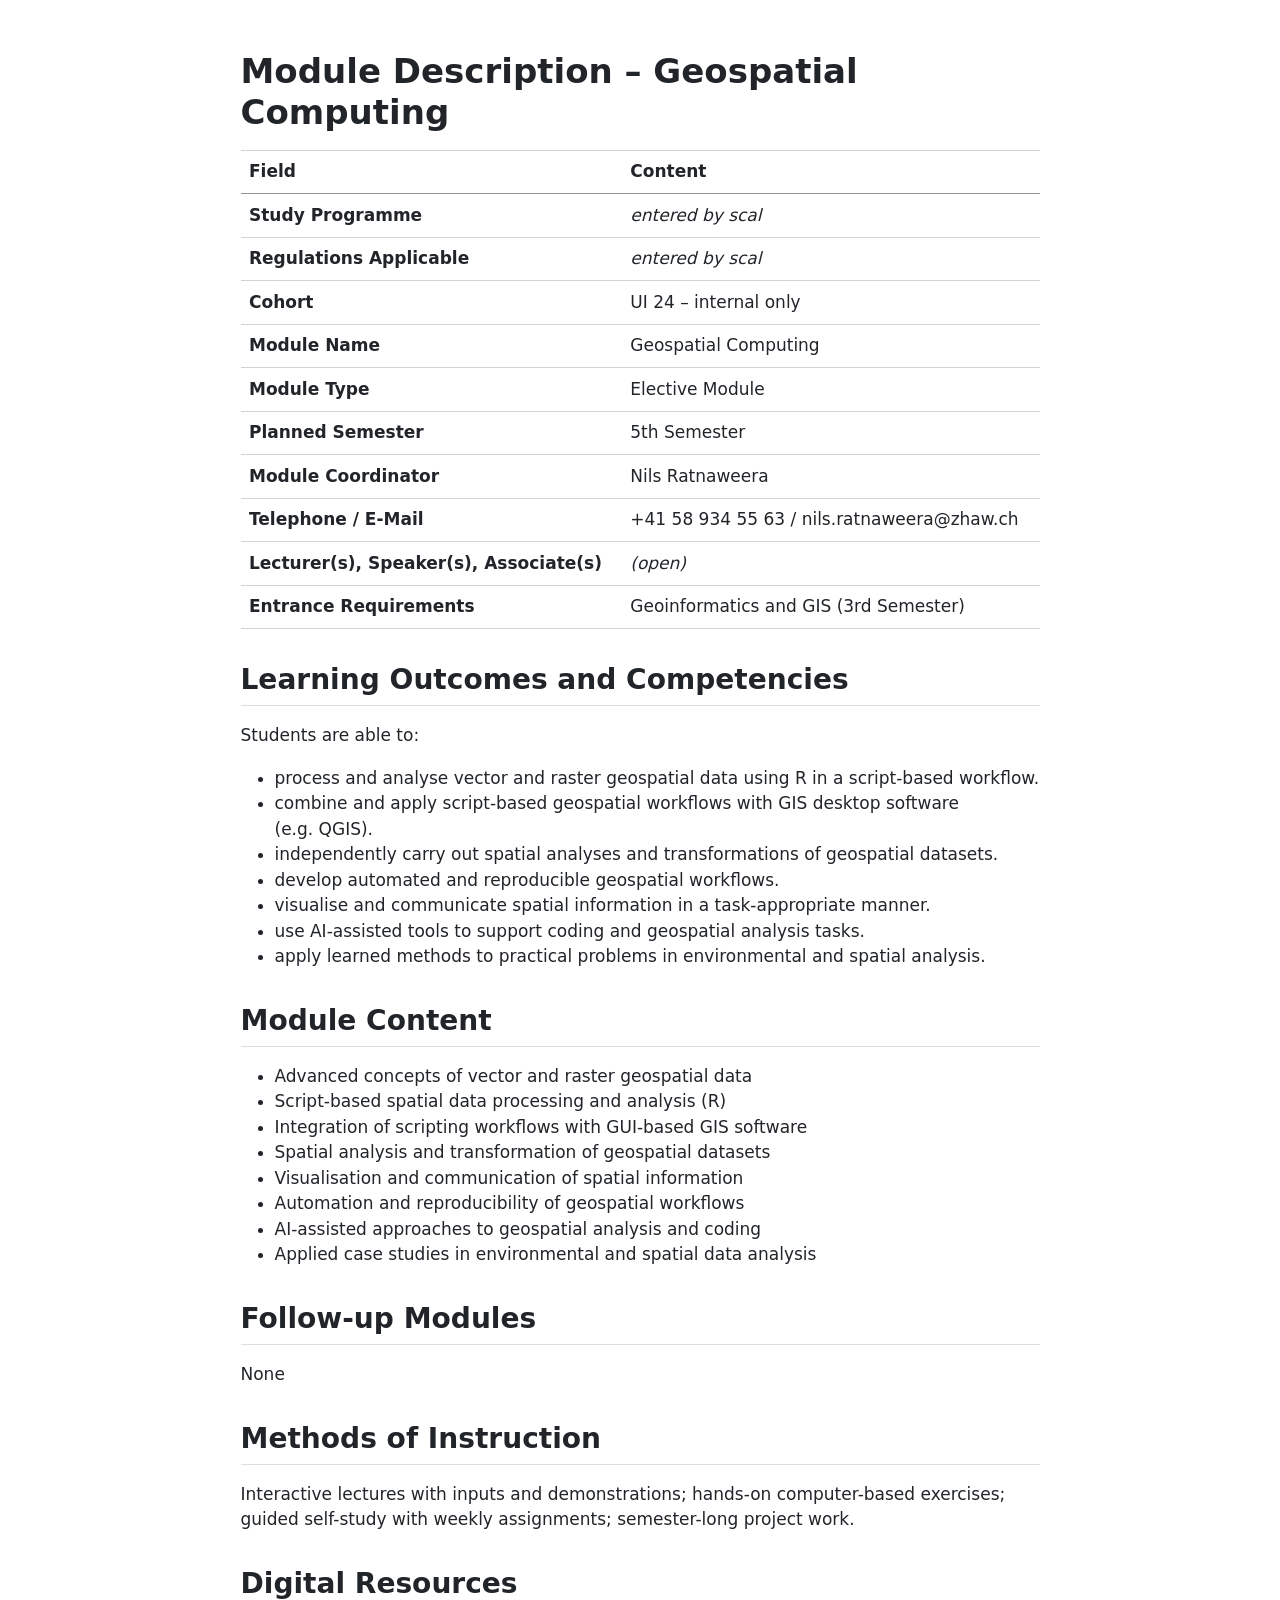
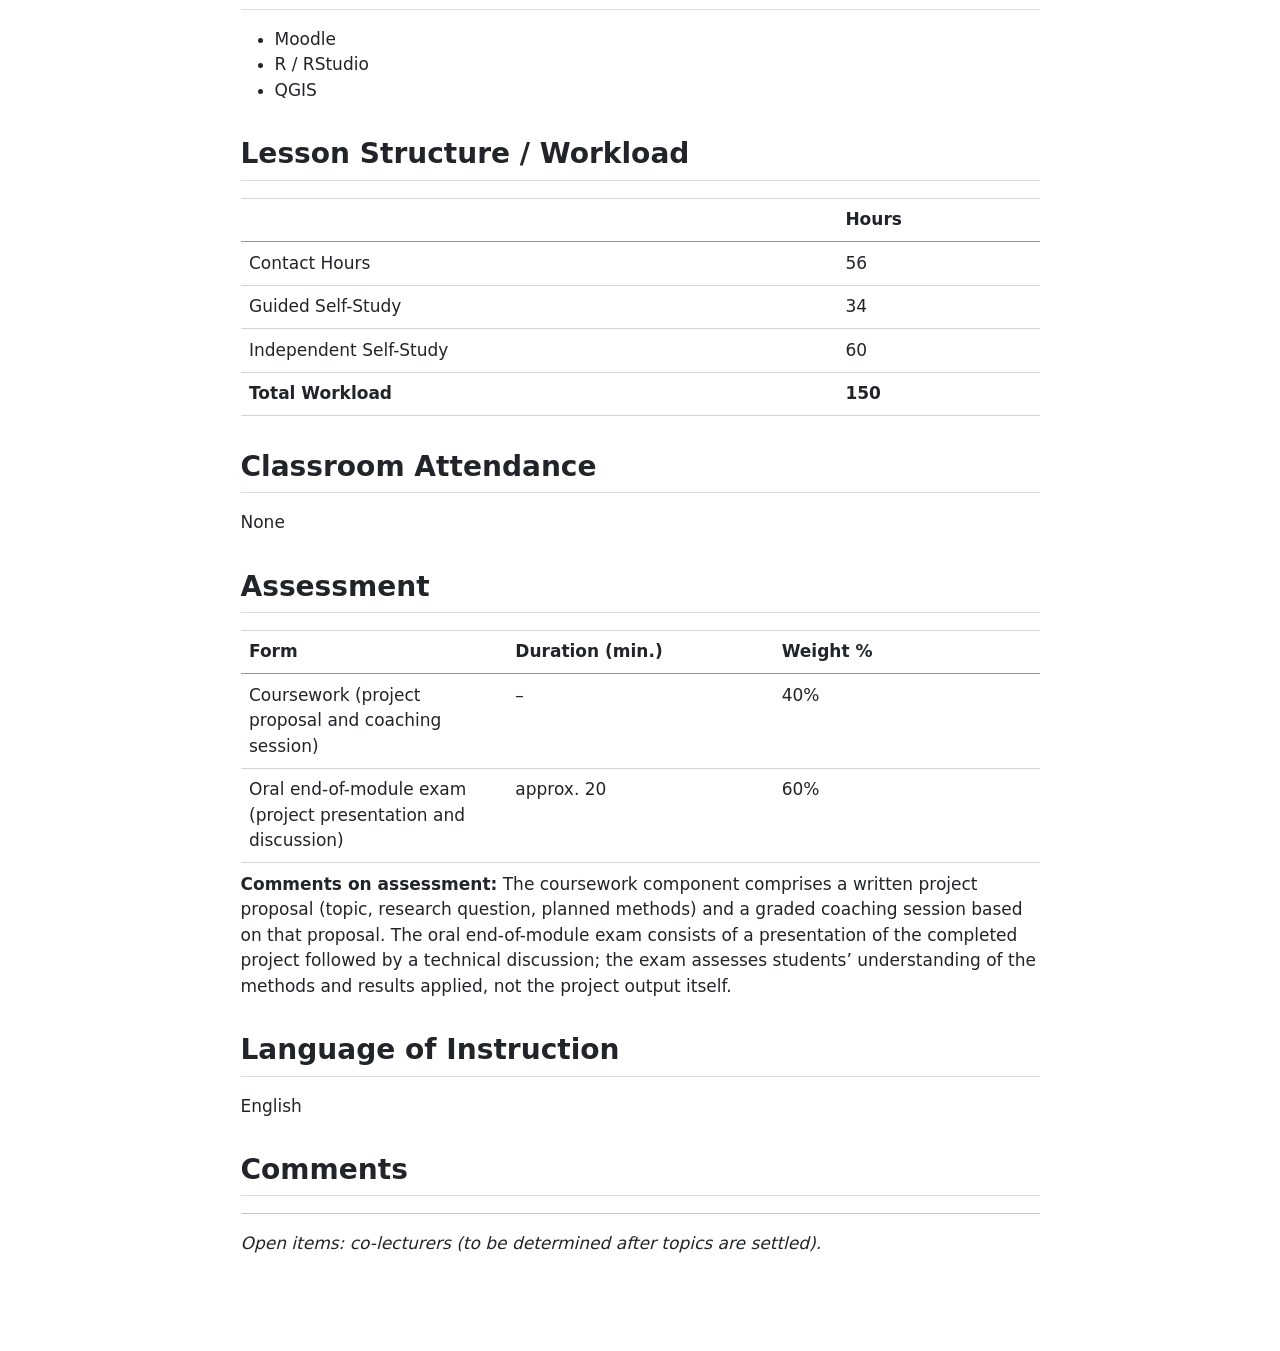
==== geospatial_computing_modulbeschreibung_draft.html @ 067cebf3 "Initial commit: module description draft for Geospatial Computing Adds module template, studienplann" ====
<!DOCTYPE html>
<html xmlns="http://www.w3.org/1999/xhtml" lang="en" xml:lang="en"><head>

<meta charset="utf-8">
<meta name="generator" content="quarto-1.9.19">

<meta name="viewport" content="width=device-width, initial-scale=1.0, user-scalable=yes">


<title>geospatial_computing_modulbeschreibung_draft</title>
<style>
/* Default styles provided by pandoc.
** See https://pandoc.org/MANUAL.html#variables-for-html for config info.
*/
code{white-space: pre-wrap;}
span.smallcaps{font-variant: small-caps;}
div.columns{display: flex; gap: min(4vw, 1.5em);}
div.column{flex: auto; overflow-x: auto;}
div.hanging-indent{margin-left: 1.5em; text-indent: -1.5em;}
ul.task-list{list-style: none;}
ul.task-list li input[type="checkbox"] {
  width: 0.8em;
  margin: 0 0.8em 0.2em -1em; /* quarto-specific, see https://github.com/quarto-dev/quarto-cli/issues/4556 */ 
  vertical-align: middle;
}
</style>


<script src="geospatial_computing_modulbeschreibung_draft_files/libs/clipboard/clipboard.min.js"></script>
<script src="geospatial_computing_modulbeschreibung_draft_files/libs/quarto-html/quarto.js" type="module"></script>
<script src="geospatial_computing_modulbeschreibung_draft_files/libs/quarto-html/tabsets/tabsets.js" type="module"></script>
<script src="geospatial_computing_modulbeschreibung_draft_files/libs/quarto-html/axe/axe-check.js" type="module"></script>
<script src="geospatial_computing_modulbeschreibung_draft_files/libs/quarto-html/popper.min.js"></script>
<script src="geospatial_computing_modulbeschreibung_draft_files/libs/quarto-html/tippy.umd.min.js"></script>
<script src="geospatial_computing_modulbeschreibung_draft_files/libs/quarto-html/anchor.min.js"></script>
<link href="geospatial_computing_modulbeschreibung_draft_files/libs/quarto-html/tippy.css" rel="stylesheet">
<link href="geospatial_computing_modulbeschreibung_draft_files/libs/quarto-html/quarto-syntax-highlighting-3f61aac59b63c3a2d0e87c59ee7d0662.css" rel="stylesheet" id="quarto-text-highlighting-styles">
<script src="geospatial_computing_modulbeschreibung_draft_files/libs/bootstrap/bootstrap.min.js"></script>
<link href="geospatial_computing_modulbeschreibung_draft_files/libs/bootstrap/bootstrap-icons.css" rel="stylesheet">
<link href="geospatial_computing_modulbeschreibung_draft_files/libs/bootstrap/bootstrap-447fbbed974dc927c7c7b553850acf3b.min.css" rel="stylesheet" append-hash="true" id="quarto-bootstrap" data-mode="light">


</head>

<body class="fullcontent quarto-light">

<div id="quarto-content" class="page-columns page-rows-contents page-layout-article">

<main class="content" id="quarto-document-content">




<section id="module-description-geospatial-computing" class="level1">
<h1>Module Description – Geospatial Computing</h1>
<table class="caption-top table">
<thead>
<tr class="header">
<th>Field</th>
<th>Content</th>
</tr>
</thead>
<tbody>
<tr class="odd">
<td><strong>Study Programme</strong></td>
<td><em>entered by scal</em></td>
</tr>
<tr class="even">
<td><strong>Regulations Applicable</strong></td>
<td><em>entered by scal</em></td>
</tr>
<tr class="odd">
<td><strong>Cohort</strong></td>
<td>UI 24 – internal only</td>
</tr>
<tr class="even">
<td><strong>Module Name</strong></td>
<td>Geospatial Computing</td>
</tr>
<tr class="odd">
<td><strong>Module Type</strong></td>
<td>Elective Module</td>
</tr>
<tr class="even">
<td><strong>Planned Semester</strong></td>
<td>5th Semester</td>
</tr>
<tr class="odd">
<td><strong>Module Coordinator</strong></td>
<td>Nils Ratnaweera</td>
</tr>
<tr class="even">
<td><strong>Telephone / E-Mail</strong></td>
<td>+41 58 934 55 63 / nils.ratnaweera@zhaw.ch</td>
</tr>
<tr class="odd">
<td><strong>Lecturer(s), Speaker(s), Associate(s)</strong></td>
<td><em>(open)</em></td>
</tr>
<tr class="even">
<td><strong>Entrance Requirements</strong></td>
<td>Geoinformatics and GIS (3rd Semester)</td>
</tr>
</tbody>
</table>
<section id="learning-outcomes-and-competencies" class="level2">
<h2 class="anchored" data-anchor-id="learning-outcomes-and-competencies">Learning Outcomes and Competencies</h2>
<p>Students are able to:</p>
<ul>
<li>process and analyse vector and raster geospatial data using R in a script-based workflow.</li>
<li>combine and apply script-based geospatial workflows with GIS desktop software (e.g.&nbsp;QGIS).</li>
<li>independently carry out spatial analyses and transformations of geospatial datasets.</li>
<li>develop automated and reproducible geospatial workflows.</li>
<li>visualise and communicate spatial information in a task-appropriate manner.</li>
<li>use AI-assisted tools to support coding and geospatial analysis tasks.</li>
<li>apply learned methods to practical problems in environmental and spatial analysis.</li>
</ul>
</section>
<section id="module-content" class="level2">
<h2 class="anchored" data-anchor-id="module-content">Module Content</h2>
<ul>
<li>Advanced concepts of vector and raster geospatial data</li>
<li>Script-based spatial data processing and analysis (R)</li>
<li>Integration of scripting workflows with GUI-based GIS software</li>
<li>Spatial analysis and transformation of geospatial datasets</li>
<li>Visualisation and communication of spatial information</li>
<li>Automation and reproducibility of geospatial workflows</li>
<li>AI-assisted approaches to geospatial analysis and coding</li>
<li>Applied case studies in environmental and spatial data analysis</li>
</ul>
</section>
<section id="follow-up-modules" class="level2">
<h2 class="anchored" data-anchor-id="follow-up-modules">Follow-up Modules</h2>
<p>None</p>
</section>
<section id="methods-of-instruction" class="level2">
<h2 class="anchored" data-anchor-id="methods-of-instruction">Methods of Instruction</h2>
<p>Interactive lectures with inputs and demonstrations; hands-on computer-based exercises; guided self-study with weekly assignments; semester-long project work.</p>
</section>
<section id="digital-resources" class="level2">
<h2 class="anchored" data-anchor-id="digital-resources">Digital Resources</h2>
<ul>
<li>Moodle</li>
<li>R / RStudio</li>
<li>QGIS</li>
</ul>
</section>
<section id="lesson-structure-workload" class="level2">
<h2 class="anchored" data-anchor-id="lesson-structure-workload">Lesson Structure / Workload</h2>
<table class="caption-top table">
<thead>
<tr class="header">
<th></th>
<th>Hours</th>
</tr>
</thead>
<tbody>
<tr class="odd">
<td>Contact Hours</td>
<td>56</td>
</tr>
<tr class="even">
<td>Guided Self-Study</td>
<td>34</td>
</tr>
<tr class="odd">
<td>Independent Self-Study</td>
<td>60</td>
</tr>
<tr class="even">
<td><strong>Total Workload</strong></td>
<td><strong>150</strong></td>
</tr>
</tbody>
</table>
</section>
<section id="classroom-attendance" class="level2">
<h2 class="anchored" data-anchor-id="classroom-attendance">Classroom Attendance</h2>
<p>None</p>
</section>
<section id="assessment" class="level2">
<h2 class="anchored" data-anchor-id="assessment">Assessment</h2>
<table class="caption-top table">
<colgroup>
<col style="width: 33%">
<col style="width: 33%">
<col style="width: 33%">
</colgroup>
<thead>
<tr class="header">
<th>Form</th>
<th>Duration (min.)</th>
<th>Weight %</th>
</tr>
</thead>
<tbody>
<tr class="odd">
<td>Coursework (project proposal and coaching session)</td>
<td>–</td>
<td>40%</td>
</tr>
<tr class="even">
<td>Oral end-of-module exam (project presentation and discussion)</td>
<td>approx. 20</td>
<td>60%</td>
</tr>
</tbody>
</table>
<p><strong>Comments on assessment:</strong> The coursework component comprises a written project proposal (topic, research question, planned methods) and a graded coaching session based on that proposal. The oral end-of-module exam consists of a presentation of the completed project followed by a technical discussion; the exam assesses students’ understanding of the methods and results applied, not the project output itself.</p>
</section>
<section id="language-of-instruction" class="level2">
<h2 class="anchored" data-anchor-id="language-of-instruction">Language of Instruction</h2>
<p>English</p>
</section>
<section id="comments" class="level2">
<h2 class="anchored" data-anchor-id="comments">Comments</h2>
<hr>
<p><em>Open items: co-lecturers (to be determined after topics are settled).</em></p>
</section>
</section>

</main>
<!-- /main column -->
<script id="quarto-html-after-body" type="application/javascript">
  window.document.addEventListener("DOMContentLoaded", function (event) {
    const icon = "";
    const anchorJS = new window.AnchorJS();
    anchorJS.options = {
      placement: 'right',
      icon: icon
    };
    anchorJS.add('.anchored');
    const isCodeAnnotation = (el) => {
      for (const clz of el.classList) {
        if (clz.startsWith('code-annotation-')) {                     
          return true;
        }
      }
      return false;
    }
    const onCopySuccess = function(e) {
      // button target
      const button = e.trigger;
      // don't keep focus
      button.blur();
      // flash "checked"
      button.classList.add('code-copy-button-checked');
      var currentTitle = button.getAttribute("title");
      button.setAttribute("title", "Copied!");
      let tooltip;
      if (window.bootstrap) {
        button.setAttribute("data-bs-toggle", "tooltip");
        button.setAttribute("data-bs-placement", "left");
        button.setAttribute("data-bs-title", "Copied!");
        tooltip = new bootstrap.Tooltip(button, 
          { trigger: "manual", 
            customClass: "code-copy-button-tooltip",
            offset: [0, -8]});
        tooltip.show();    
      }
      setTimeout(function() {
        if (tooltip) {
          tooltip.hide();
          button.removeAttribute("data-bs-title");
          button.removeAttribute("data-bs-toggle");
          button.removeAttribute("data-bs-placement");
        }
        button.setAttribute("title", currentTitle);
        button.classList.remove('code-copy-button-checked');
      }, 1000);
      // clear code selection
      e.clearSelection();
    }
    const getTextToCopy = function(trigger) {
      const outerScaffold = trigger.parentElement.cloneNode(true);
      const codeEl = outerScaffold.querySelector('code');
      for (const childEl of codeEl.children) {
        if (isCodeAnnotation(childEl)) {
          childEl.remove();
        }
      }
      return codeEl.innerText;
    }
    const clipboard = new window.ClipboardJS('.code-copy-button:not([data-in-quarto-modal])', {
      text: getTextToCopy
    });
    clipboard.on('success', onCopySuccess);
    if (window.document.getElementById('quarto-embedded-source-code-modal')) {
      const clipboardModal = new window.ClipboardJS('.code-copy-button[data-in-quarto-modal]', {
        text: getTextToCopy,
        container: window.document.getElementById('quarto-embedded-source-code-modal')
      });
      clipboardModal.on('success', onCopySuccess);
    }
      var localhostRegex = new RegExp(/^(?:http|https):\/\/localhost\:?[0-9]*\//);
      var mailtoRegex = new RegExp(/^mailto:/);
        var filterRegex = new RegExp('/' + window.location.host + '/');
      var isInternal = (href) => {
          return filterRegex.test(href) || localhostRegex.test(href) || mailtoRegex.test(href);
      }
      // Inspect non-navigation links and adorn them if external
     var links = window.document.querySelectorAll('a[href]:not(.nav-link):not(.navbar-brand):not(.toc-action):not(.sidebar-link):not(.sidebar-item-toggle):not(.pagination-link):not(.no-external):not([aria-hidden]):not(.dropdown-item):not(.quarto-navigation-tool):not(.about-link)');
      for (var i=0; i<links.length; i++) {
        const link = links[i];
        if (!isInternal(link.href)) {
          // undo the damage that might have been done by quarto-nav.js in the case of
          // links that we want to consider external
          if (link.dataset.originalHref !== undefined) {
            link.href = link.dataset.originalHref;
          }
        }
      }
    function tippyHover(el, contentFn, onTriggerFn, onUntriggerFn) {
      const config = {
        allowHTML: true,
        maxWidth: 500,
        delay: 100,
        arrow: false,
        appendTo: function(el) {
            return el.parentElement;
        },
        interactive: true,
        interactiveBorder: 10,
        theme: 'quarto',
        placement: 'bottom-start',
      };
      if (contentFn) {
        config.content = contentFn;
      }
      if (onTriggerFn) {
        config.onTrigger = onTriggerFn;
      }
      if (onUntriggerFn) {
        config.onUntrigger = onUntriggerFn;
      }
      window.tippy(el, config); 
    }
    const noterefs = window.document.querySelectorAll('a[role="doc-noteref"]');
    for (var i=0; i<noterefs.length; i++) {
      const ref = noterefs[i];
      tippyHover(ref, function() {
        // use id or data attribute instead here
        let href = ref.getAttribute('data-footnote-href') || ref.getAttribute('href');
        try { href = new URL(href).hash; } catch {}
        const id = href.replace(/^#\/?/, "");
        const note = window.document.getElementById(id);
        if (note) {
          return note.innerHTML;
        } else {
          return "";
        }
      });
    }
    const xrefs = window.document.querySelectorAll('a.quarto-xref');
    const processXRef = (id, note) => {
      // Strip column container classes
      const stripColumnClz = (el) => {
        el.classList.remove("page-full", "page-columns");
        if (el.children) {
          for (const child of el.children) {
            stripColumnClz(child);
          }
        }
      }
      stripColumnClz(note)
      if (id === null || id.startsWith('sec-')) {
        // Special case sections, only their first couple elements
        const container = document.createElement("div");
        if (note.children && note.children.length > 2) {
          container.appendChild(note.children[0].cloneNode(true));
          for (let i = 1; i < note.children.length; i++) {
            const child = note.children[i];
            if (child.tagName === "P" && child.innerText === "") {
              continue;
            } else {
              container.appendChild(child.cloneNode(true));
              break;
            }
          }
          if (window.Quarto?.typesetMath) {
            window.Quarto.typesetMath(container);
          }
          return container.innerHTML
        } else {
          if (window.Quarto?.typesetMath) {
            window.Quarto.typesetMath(note);
          }
          return note.innerHTML;
        }
      } else {
        // Remove any anchor links if they are present
        const anchorLink = note.querySelector('a.anchorjs-link');
        if (anchorLink) {
          anchorLink.remove();
        }
        if (window.Quarto?.typesetMath) {
          window.Quarto.typesetMath(note);
        }
        if (note.classList.contains("callout")) {
          return note.outerHTML;
        } else {
          return note.innerHTML;
        }
      }
    }
    for (var i=0; i<xrefs.length; i++) {
      const xref = xrefs[i];
      tippyHover(xref, undefined, function(instance) {
        instance.disable();
        let url = xref.getAttribute('href');
        let hash = undefined; 
        if (url.startsWith('#')) {
          hash = url;
        } else {
          try { hash = new URL(url).hash; } catch {}
        }
        if (hash) {
          const id = hash.replace(/^#\/?/, "");
          const note = window.document.getElementById(id);
          if (note !== null) {
            try {
              const html = processXRef(id, note.cloneNode(true));
              instance.setContent(html);
            } finally {
              instance.enable();
              instance.show();
            }
          } else {
            // See if we can fetch this
            fetch(url.split('#')[0])
            .then(res => res.text())
            .then(html => {
              const parser = new DOMParser();
              const htmlDoc = parser.parseFromString(html, "text/html");
              const note = htmlDoc.getElementById(id);
              if (note !== null) {
                const html = processXRef(id, note);
                instance.setContent(html);
              } 
            }).finally(() => {
              instance.enable();
              instance.show();
            });
          }
        } else {
          // See if we can fetch a full url (with no hash to target)
          // This is a special case and we should probably do some content thinning / targeting
          fetch(url)
          .then(res => res.text())
          .then(html => {
            const parser = new DOMParser();
            const htmlDoc = parser.parseFromString(html, "text/html");
            const note = htmlDoc.querySelector('main.content');
            if (note !== null) {
              // This should only happen for chapter cross references
              // (since there is no id in the URL)
              // remove the first header
              if (note.children.length > 0 && note.children[0].tagName === "HEADER") {
                note.children[0].remove();
              }
              const html = processXRef(null, note);
              instance.setContent(html);
            } 
          }).finally(() => {
            instance.enable();
            instance.show();
          });
        }
      }, function(instance) {
      });
    }
        let selectedAnnoteEl;
        const selectorForAnnotation = ( cell, annotation) => {
          let cellAttr = 'data-code-cell="' + cell + '"';
          let lineAttr = 'data-code-annotation="' +  annotation + '"';
          const selector = 'span[' + cellAttr + '][' + lineAttr + ']';
          return selector;
        }
        const selectCodeLines = (annoteEl) => {
          const doc = window.document;
          const targetCell = annoteEl.getAttribute("data-target-cell");
          const targetAnnotation = annoteEl.getAttribute("data-target-annotation");
          const annoteSpan = window.document.querySelector(selectorForAnnotation(targetCell, targetAnnotation));
          const lines = annoteSpan.getAttribute("data-code-lines").split(",");
          const lineIds = lines.map((line) => {
            return targetCell + "-" + line;
          })
          let top = null;
          let height = null;
          let parent = null;
          if (lineIds.length > 0) {
              //compute the position of the single el (top and bottom and make a div)
              const el = window.document.getElementById(lineIds[0]);
              top = el.offsetTop;
              height = el.offsetHeight;
              parent = el.parentElement.parentElement;
            if (lineIds.length > 1) {
              const lastEl = window.document.getElementById(lineIds[lineIds.length - 1]);
              const bottom = lastEl.offsetTop + lastEl.offsetHeight;
              height = bottom - top;
            }
            if (top !== null && height !== null && parent !== null) {
              // cook up a div (if necessary) and position it 
              let div = window.document.getElementById("code-annotation-line-highlight");
              if (div === null) {
                div = window.document.createElement("div");
                div.setAttribute("id", "code-annotation-line-highlight");
                div.style.position = 'absolute';
                parent.appendChild(div);
              }
              div.style.top = top - 2 + "px";
              div.style.height = height + 4 + "px";
              div.style.left = 0;
              let gutterDiv = window.document.getElementById("code-annotation-line-highlight-gutter");
              if (gutterDiv === null) {
                gutterDiv = window.document.createElement("div");
                gutterDiv.setAttribute("id", "code-annotation-line-highlight-gutter");
                gutterDiv.style.position = 'absolute';
                const codeCell = window.document.getElementById(targetCell);
                const gutter = codeCell.querySelector('.code-annotation-gutter');
                gutter.appendChild(gutterDiv);
              }
              gutterDiv.style.top = top - 2 + "px";
              gutterDiv.style.height = height + 4 + "px";
            }
            selectedAnnoteEl = annoteEl;
          }
        };
        const unselectCodeLines = () => {
          const elementsIds = ["code-annotation-line-highlight", "code-annotation-line-highlight-gutter"];
          elementsIds.forEach((elId) => {
            const div = window.document.getElementById(elId);
            if (div) {
              div.remove();
            }
          });
          selectedAnnoteEl = undefined;
        };
          // Handle positioning of the toggle
      window.addEventListener(
        "resize",
        throttle(() => {
          elRect = undefined;
          if (selectedAnnoteEl) {
            selectCodeLines(selectedAnnoteEl);
          }
        }, 10)
      );
      function throttle(fn, ms) {
      let throttle = false;
      let timer;
        return (...args) => {
          if(!throttle) { // first call gets through
              fn.apply(this, args);
              throttle = true;
          } else { // all the others get throttled
              if(timer) clearTimeout(timer); // cancel #2
              timer = setTimeout(() => {
                fn.apply(this, args);
                timer = throttle = false;
              }, ms);
          }
        };
      }
        // Attach click handler to the DT
        const annoteDls = window.document.querySelectorAll('dt[data-target-cell]');
        for (const annoteDlNode of annoteDls) {
          annoteDlNode.addEventListener('click', (event) => {
            const clickedEl = event.target;
            if (clickedEl !== selectedAnnoteEl) {
              unselectCodeLines();
              const activeEl = window.document.querySelector('dt[data-target-cell].code-annotation-active');
              if (activeEl) {
                activeEl.classList.remove('code-annotation-active');
              }
              selectCodeLines(clickedEl);
              clickedEl.classList.add('code-annotation-active');
            } else {
              // Unselect the line
              unselectCodeLines();
              clickedEl.classList.remove('code-annotation-active');
            }
          });
        }
    const findCites = (el) => {
      const parentEl = el.parentElement;
      if (parentEl) {
        const cites = parentEl.dataset.cites;
        if (cites) {
          return {
            el,
            cites: cites.split(' ')
          };
        } else {
          return findCites(el.parentElement)
        }
      } else {
        return undefined;
      }
    };
    var bibliorefs = window.document.querySelectorAll('a[role="doc-biblioref"]');
    for (var i=0; i<bibliorefs.length; i++) {
      const ref = bibliorefs[i];
      const citeInfo = findCites(ref);
      if (citeInfo) {
        tippyHover(citeInfo.el, function() {
          var popup = window.document.createElement('div');
          citeInfo.cites.forEach(function(cite) {
            var citeDiv = window.document.createElement('div');
            citeDiv.classList.add('hanging-indent');
            citeDiv.classList.add('csl-entry');
            var biblioDiv = window.document.getElementById('ref-' + cite);
            if (biblioDiv) {
              citeDiv.innerHTML = biblioDiv.innerHTML;
            }
            popup.appendChild(citeDiv);
          });
          return popup.innerHTML;
        });
      }
    }
  });
  </script>
</div> <!-- /content -->




</body></html>
---- geospatial_computing_modulbeschreibung_draft_files/libs/quarto-html/tippy.css ----
.tippy-box[data-animation=fade][data-state=hidden]{opacity:0}[data-tippy-root]{max-width:calc(100vw - 10px)}.tippy-box{position:relative;background-color:#333;color:#fff;border-radius:4px;font-size:14px;line-height:1.4;white-space:normal;outline:0;transition-property:transform,visibility,opacity}.tippy-box[data-placement^=top]>.tippy-arrow{bottom:0}.tippy-box[data-placement^=top]>.tippy-arrow:before{bottom:-7px;left:0;border-width:8px 8px 0;border-top-color:initial;transform-origin:center top}.tippy-box[data-placement^=bottom]>.tippy-arrow{top:0}.tippy-box[data-placement^=bottom]>.tippy-arrow:before{top:-7px;left:0;border-width:0 8px 8px;border-bottom-color:initial;transform-origin:center bottom}.tippy-box[data-placement^=left]>.tippy-arrow{right:0}.tippy-box[data-placement^=left]>.tippy-arrow:before{border-width:8px 0 8px 8px;border-left-color:initial;right:-7px;transform-origin:center left}.tippy-box[data-placement^=right]>.tippy-arrow{left:0}.tippy-box[data-placement^=right]>.tippy-arrow:before{left:-7px;border-width:8px 8px 8px 0;border-right-color:initial;transform-origin:center right}.tippy-box[data-inertia][data-state=visible]{transition-timing-function:cubic-bezier(.54,1.5,.38,1.11)}.tippy-arrow{width:16px;height:16px;color:#333}.tippy-arrow:before{content:"";position:absolute;border-color:transparent;border-style:solid}.tippy-content{position:relative;padding:5px 9px;z-index:1}
---- geospatial_computing_modulbeschreibung_draft_files/libs/quarto-html/quarto-syntax-highlighting-3f61aac59b63c3a2d0e87c59ee7d0662.css ----
/* quarto syntax highlight colors */
:root {
  --quarto-hl-ot-color: #003B4F;
  --quarto-hl-at-color: #657422;
  --quarto-hl-ss-color: #20794D;
  --quarto-hl-an-color: #5E5E5E;
  --quarto-hl-fu-color: #4758AB;
  --quarto-hl-st-color: #20794D;
  --quarto-hl-cf-color: #003B4F;
  --quarto-hl-op-color: #5E5E5E;
  --quarto-hl-er-color: #AD0000;
  --quarto-hl-bn-color: #AD0000;
  --quarto-hl-al-color: #AD0000;
  --quarto-hl-va-color: #111111;
  --quarto-hl-bu-color: inherit;
  --quarto-hl-ex-color: inherit;
  --quarto-hl-pp-color: #AD0000;
  --quarto-hl-in-color: #5E5E5E;
  --quarto-hl-vs-color: #20794D;
  --quarto-hl-wa-color: #5E5E5E;
  --quarto-hl-do-color: #5E5E5E;
  --quarto-hl-im-color: #00769E;
  --quarto-hl-ch-color: #20794D;
  --quarto-hl-dt-color: #AD0000;
  --quarto-hl-fl-color: #AD0000;
  --quarto-hl-co-color: #5E5E5E;
  --quarto-hl-cv-color: #5E5E5E;
  --quarto-hl-cn-color: #8f5902;
  --quarto-hl-sc-color: #5E5E5E;
  --quarto-hl-dv-color: #AD0000;
  --quarto-hl-kw-color: #003B4F;
}

/* other quarto variables */
:root {
  --quarto-font-monospace: SFMono-Regular, Menlo, Monaco, Consolas, "Liberation Mono", "Courier New", monospace;
}

/* syntax highlight based on Pandoc's rules */
pre > code.sourceCode > span {
  color: #003B4F;
}

code.sourceCode > span {
  color: #003B4F;
}

div.sourceCode,
div.sourceCode pre.sourceCode {
  color: #003B4F;
}

/* Normal */
code span {
  color: #003B4F;
}

/* Alert */
code span.al {
  color: #AD0000;
  font-style: inherit;
}

/* Annotation */
code span.an {
  color: #5E5E5E;
  font-style: inherit;
}

/* Attribute */
code span.at {
  color: #657422;
  font-style: inherit;
}

/* BaseN */
code span.bn {
  color: #AD0000;
  font-style: inherit;
}

/* BuiltIn */
code span.bu {
  font-style: inherit;
}

/* ControlFlow */
code span.cf {
  color: #003B4F;
  font-weight: bold;
  font-style: inherit;
}

/* Char */
code span.ch {
  color: #20794D;
  font-style: inherit;
}

/* Constant */
code span.cn {
  color: #8f5902;
  font-style: inherit;
}

/* Comment */
code span.co {
  color: #5E5E5E;
  font-style: inherit;
}

/* CommentVar */
code span.cv {
  color: #5E5E5E;
  font-style: italic;
}

/* Documentation */
code span.do {
  color: #5E5E5E;
  font-style: italic;
}

/* DataType */
code span.dt {
  color: #AD0000;
  font-style: inherit;
}

/* DecVal */
code span.dv {
  color: #AD0000;
  font-style: inherit;
}

/* Error */
code span.er {
  color: #AD0000;
  font-style: inherit;
}

/* Extension */
code span.ex {
  font-style: inherit;
}

/* Float */
code span.fl {
  color: #AD0000;
  font-style: inherit;
}

/* Function */
code span.fu {
  color: #4758AB;
  font-style: inherit;
}

/* Import */
code span.im {
  color: #00769E;
  font-style: inherit;
}

/* Information */
code span.in {
  color: #5E5E5E;
  font-style: inherit;
}

/* Keyword */
code span.kw {
  color: #003B4F;
  font-weight: bold;
  font-style: inherit;
}

/* Operator */
code span.op {
  color: #5E5E5E;
  font-style: inherit;
}

/* Other */
code span.ot {
  color: #003B4F;
  font-style: inherit;
}

/* Preprocessor */
code span.pp {
  color: #AD0000;
  font-style: inherit;
}

/* SpecialChar */
code span.sc {
  color: #5E5E5E;
  font-style: inherit;
}

/* SpecialString */
code span.ss {
  color: #20794D;
  font-style: inherit;
}

/* String */
code span.st {
  color: #20794D;
  font-style: inherit;
}

/* Variable */
code span.va {
  color: #111111;
  font-style: inherit;
}

/* VerbatimString */
code span.vs {
  color: #20794D;
  font-style: inherit;
}

/* Warning */
code span.wa {
  color: #5E5E5E;
  font-style: italic;
}

.prevent-inlining {
  content: "</";
}

/*# sourceMappingURL=1f21f33008abba1f8a8f33ad5d17c9b7.css.map */
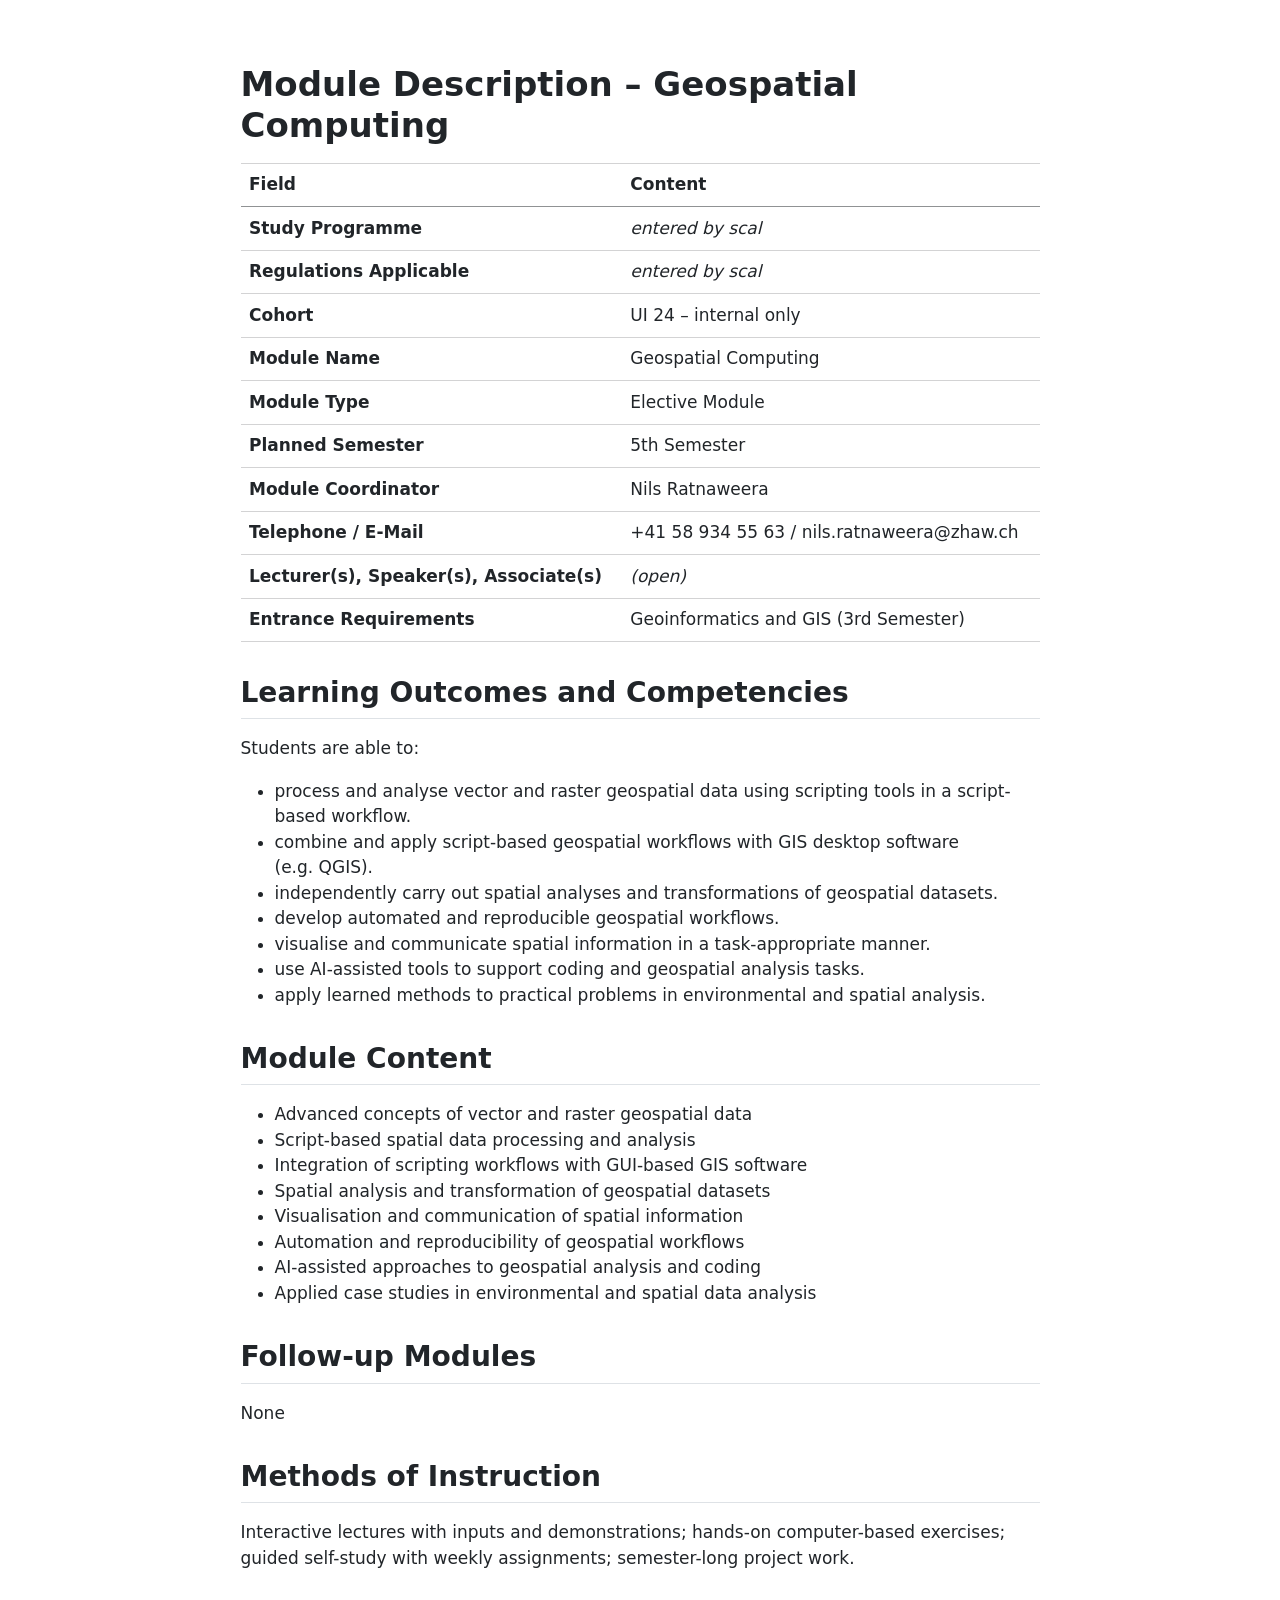
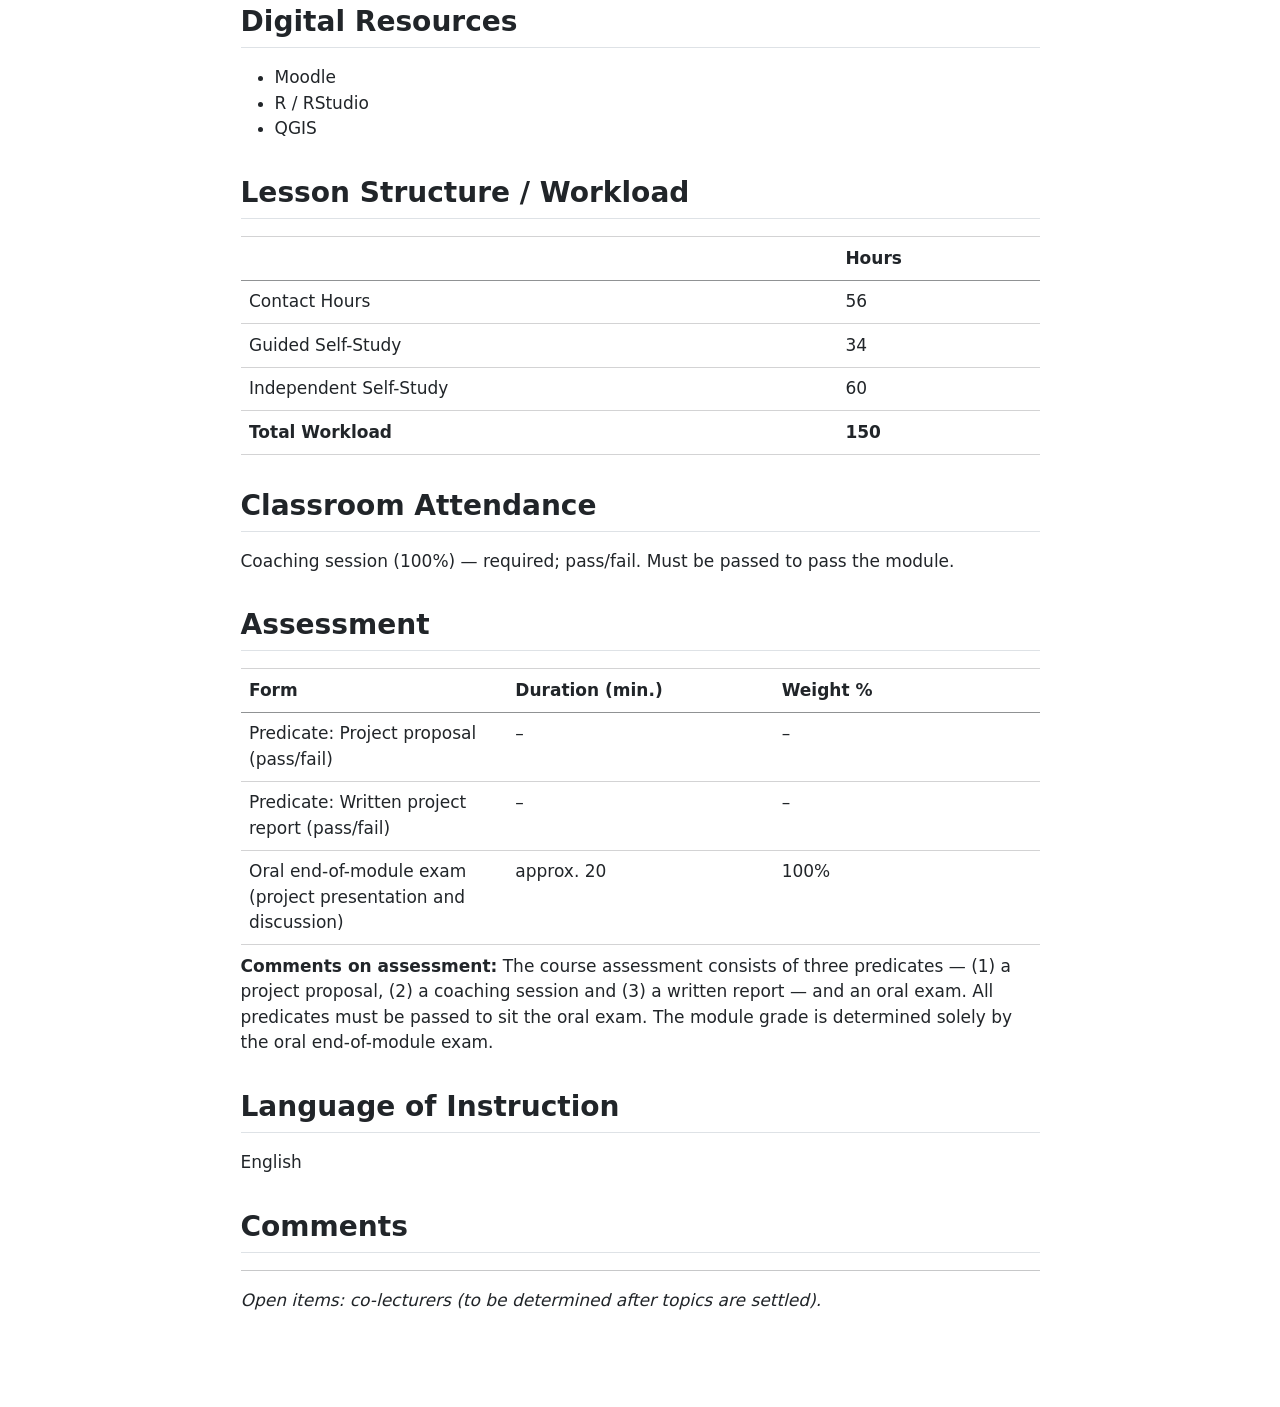
==== commit 937bcd67: "Built site for gh-pages" ====
--- a/geospatial_computing_modulbeschreibung_draft.html
+++ b/geospatial_computing_modulbeschreibung_draft.html
@@ -2,12 +2,12 @@
 <html xmlns="http://www.w3.org/1999/xhtml" lang="en" xml:lang="en"><head>
 
 <meta charset="utf-8">
-<meta name="generator" content="quarto-1.9.19">
+<meta name="generator" content="quarto-1.9.36">
 
 <meta name="viewport" content="width=device-width, initial-scale=1.0, user-scalable=yes">
 
 
-<title>geospatial_computing_modulbeschreibung_draft</title>
+<title>geospatial_computing_modulbeschreibung_draft – Geospatial Computing</title>
 <style>
 /* Default styles provided by pandoc.
 ** See https://pandoc.org/MANUAL.html#variables-for-html for config info.
@@ -26,27 +26,63 @@
 </style>
 
 
-<script src="geospatial_computing_modulbeschreibung_draft_files/libs/clipboard/clipboard.min.js"></script>
-<script src="geospatial_computing_modulbeschreibung_draft_files/libs/quarto-html/quarto.js" type="module"></script>
-<script src="geospatial_computing_modulbeschreibung_draft_files/libs/quarto-html/tabsets/tabsets.js" type="module"></script>
-<script src="geospatial_computing_modulbeschreibung_draft_files/libs/quarto-html/axe/axe-check.js" type="module"></script>
-<script src="geospatial_computing_modulbeschreibung_draft_files/libs/quarto-html/popper.min.js"></script>
-<script src="geospatial_computing_modulbeschreibung_draft_files/libs/quarto-html/tippy.umd.min.js"></script>
-<script src="geospatial_computing_modulbeschreibung_draft_files/libs/quarto-html/anchor.min.js"></script>
-<link href="geospatial_computing_modulbeschreibung_draft_files/libs/quarto-html/tippy.css" rel="stylesheet">
-<link href="geospatial_computing_modulbeschreibung_draft_files/libs/quarto-html/quarto-syntax-highlighting-3f61aac59b63c3a2d0e87c59ee7d0662.css" rel="stylesheet" id="quarto-text-highlighting-styles">
-<script src="geospatial_computing_modulbeschreibung_draft_files/libs/bootstrap/bootstrap.min.js"></script>
-<link href="geospatial_computing_modulbeschreibung_draft_files/libs/bootstrap/bootstrap-icons.css" rel="stylesheet">
-<link href="geospatial_computing_modulbeschreibung_draft_files/libs/bootstrap/bootstrap-447fbbed974dc927c7c7b553850acf3b.min.css" rel="stylesheet" append-hash="true" id="quarto-bootstrap" data-mode="light">
+<script src="site_libs/quarto-nav/quarto-nav.js"></script>
+<script src="site_libs/clipboard/clipboard.min.js"></script>
+<script src="site_libs/quarto-search/autocomplete.umd.js"></script>
+<script src="site_libs/quarto-search/fuse.min.js"></script>
+<script src="site_libs/quarto-search/quarto-search.js"></script>
+<meta name="quarto:offset" content="./">
+<script src="site_libs/quarto-html/quarto.js" type="module"></script>
+<script src="site_libs/quarto-html/tabsets/tabsets.js" type="module"></script>
+<script src="site_libs/quarto-html/popper.min.js"></script>
+<script src="site_libs/quarto-html/tippy.umd.min.js"></script>
+<script src="site_libs/quarto-html/anchor.min.js"></script>
+<link href="site_libs/quarto-html/tippy.css" rel="stylesheet">
+<link href="site_libs/quarto-html/quarto-syntax-highlighting-845c23b38eaddc0f92fda52bfe77a8c8.css" rel="stylesheet" id="quarto-text-highlighting-styles">
+<script src="site_libs/bootstrap/bootstrap.min.js"></script>
+<link href="site_libs/bootstrap/bootstrap-icons.css" rel="stylesheet">
+<link href="site_libs/bootstrap/bootstrap-f24e557408e12e01b2e1cecebd1628ee.min.css" rel="stylesheet" append-hash="true" id="quarto-bootstrap" data-mode="light">
+<script id="quarto-search-options" type="application/json">{
+  "location": "sidebar",
+  "copy-button": false,
+  "collapse-after": 3,
+  "panel-placement": "start",
+  "type": "textbox",
+  "limit": 50,
+  "keyboard-shortcut": [
+    "f",
+    "/",
+    "s"
+  ],
+  "show-item-context": false,
+  "language": {
+    "search-no-results-text": "No results",
+    "search-matching-documents-text": "matching documents",
+    "search-copy-link-title": "Copy link to search",
+    "search-hide-matches-text": "Hide additional matches",
+    "search-more-match-text": "more match in this document",
+    "search-more-matches-text": "more matches in this document",
+    "search-clear-button-title": "Clear",
+    "search-text-placeholder": "",
+    "search-detached-cancel-button-title": "Cancel",
+    "search-submit-button-title": "Submit",
+    "search-label": "Search"
+  }
+}</script>
 
 
 </head>
 
 <body class="fullcontent quarto-light">
 
-<div id="quarto-content" class="page-columns page-rows-contents page-layout-article">
-
-<main class="content" id="quarto-document-content">
+<div id="quarto-search-results"></div>
+<!-- content -->
+<div id="quarto-content" class="quarto-container page-columns page-rows-contents page-layout-article">
+<!-- sidebar -->
+<!-- margin-sidebar -->
+    
+<!-- main -->
+<main class="content" id="quarto-document-content"><header id="title-block-header" class="quarto-title-block"></header>
 
 
 
@@ -107,7 +143,7 @@
 <h2 class="anchored" data-anchor-id="learning-outcomes-and-competencies">Learning Outcomes and Competencies</h2>
 <p>Students are able to:</p>
 <ul>
-<li>process and analyse vector and raster geospatial data using R in a script-based workflow.</li>
+<li>process and analyse vector and raster geospatial data using scripting tools in a script-based workflow.</li>
 <li>combine and apply script-based geospatial workflows with GIS desktop software (e.g.&nbsp;QGIS).</li>
 <li>independently carry out spatial analyses and transformations of geospatial datasets.</li>
 <li>develop automated and reproducible geospatial workflows.</li>
@@ -120,7 +156,7 @@
 <h2 class="anchored" data-anchor-id="module-content">Module Content</h2>
 <ul>
 <li>Advanced concepts of vector and raster geospatial data</li>
-<li>Script-based spatial data processing and analysis (R)</li>
+<li>Script-based spatial data processing and analysis</li>
 <li>Integration of scripting workflows with GUI-based GIS software</li>
 <li>Spatial analysis and transformation of geospatial datasets</li>
 <li>Visualisation and communication of spatial information</li>
@@ -176,7 +212,7 @@
 </section>
 <section id="classroom-attendance" class="level2">
 <h2 class="anchored" data-anchor-id="classroom-attendance">Classroom Attendance</h2>
-<p>None</p>
+<p>Coaching session (100%) — required; pass/fail. Must be passed to pass the module.</p>
 </section>
 <section id="assessment" class="level2">
 <h2 class="anchored" data-anchor-id="assessment">Assessment</h2>
@@ -195,18 +231,23 @@
 </thead>
 <tbody>
 <tr class="odd">
-<td>Coursework (project proposal and coaching session)</td>
+<td>Predicate: Project proposal (pass/fail)</td>
 <td>–</td>
-<td>40%</td>
-</tr>
-<tr class="even">
+<td>–</td>
+</tr>
+<tr class="even">
+<td>Predicate: Written project report (pass/fail)</td>
+<td>–</td>
+<td>–</td>
+</tr>
+<tr class="odd">
 <td>Oral end-of-module exam (project presentation and discussion)</td>
 <td>approx. 20</td>
-<td>60%</td>
+<td>100%</td>
 </tr>
 </tbody>
 </table>
-<p><strong>Comments on assessment:</strong> The coursework component comprises a written project proposal (topic, research question, planned methods) and a graded coaching session based on that proposal. The oral end-of-module exam consists of a presentation of the completed project followed by a technical discussion; the exam assesses students’ understanding of the methods and results applied, not the project output itself.</p>
+<p><strong>Comments on assessment:</strong> The course assessment consists of three predicates — (1) a project proposal, (2) a coaching session and (3) a written report — and an oral exam. All predicates must be passed to sit the oral exam. The module grade is determined solely by the oral end-of-module exam.</p>
 </section>
 <section id="language-of-instruction" class="level2">
 <h2 class="anchored" data-anchor-id="language-of-instruction">Language of Instruction</h2>
@@ -216,11 +257,12 @@
 <h2 class="anchored" data-anchor-id="comments">Comments</h2>
 <hr>
 <p><em>Open items: co-lecturers (to be determined after topics are settled).</em></p>
-</section>
-</section>
-
-</main>
-<!-- /main column -->
+
+
+</section>
+</section>
+
+</main> <!-- /main -->
 <script id="quarto-html-after-body" type="application/javascript">
   window.document.addEventListener("DOMContentLoaded", function (event) {
     const icon = "";
@@ -294,7 +336,7 @@
     }
       var localhostRegex = new RegExp(/^(?:http|https):\/\/localhost\:?[0-9]*\//);
       var mailtoRegex = new RegExp(/^mailto:/);
-        var filterRegex = new RegExp('/' + window.location.host + '/');
+        var filterRegex = new RegExp("https:\/\/zhaw-geospatial-computing\.github\.io\/info\/");
       var isInternal = (href) => {
           return filterRegex.test(href) || localhostRegex.test(href) || mailtoRegex.test(href);
       }
--- a/site_libs/quarto-html/tippy.css
+++ b/site_libs/quarto-html/tippy.css
@@ -0,0 +1 @@
+.tippy-box[data-animation=fade][data-state=hidden]{opacity:0}[data-tippy-root]{max-width:calc(100vw - 10px)}.tippy-box{position:relative;background-color:#333;color:#fff;border-radius:4px;font-size:14px;line-height:1.4;white-space:normal;outline:0;transition-property:transform,visibility,opacity}.tippy-box[data-placement^=top]>.tippy-arrow{bottom:0}.tippy-box[data-placement^=top]>.tippy-arrow:before{bottom:-7px;left:0;border-width:8px 8px 0;border-top-color:initial;transform-origin:center top}.tippy-box[data-placement^=bottom]>.tippy-arrow{top:0}.tippy-box[data-placement^=bottom]>.tippy-arrow:before{top:-7px;left:0;border-width:0 8px 8px;border-bottom-color:initial;transform-origin:center bottom}.tippy-box[data-placement^=left]>.tippy-arrow{right:0}.tippy-box[data-placement^=left]>.tippy-arrow:before{border-width:8px 0 8px 8px;border-left-color:initial;right:-7px;transform-origin:center left}.tippy-box[data-placement^=right]>.tippy-arrow{left:0}.tippy-box[data-placement^=right]>.tippy-arrow:before{left:-7px;border-width:8px 8px 8px 0;border-right-color:initial;transform-origin:center right}.tippy-box[data-inertia][data-state=visible]{transition-timing-function:cubic-bezier(.54,1.5,.38,1.11)}.tippy-arrow{width:16px;height:16px;color:#333}.tippy-arrow:before{content:"";position:absolute;border-color:transparent;border-style:solid}.tippy-content{position:relative;padding:5px 9px;z-index:1}
--- a/site_libs/quarto-html/quarto-syntax-highlighting-845c23b38eaddc0f92fda52bfe77a8c8.css
+++ b/site_libs/quarto-html/quarto-syntax-highlighting-845c23b38eaddc0f92fda52bfe77a8c8.css
@@ -0,0 +1,236 @@
+/* quarto syntax highlight colors */
+:root {
+  --quarto-hl-ot-color: #003B4F;
+  --quarto-hl-at-color: #657422;
+  --quarto-hl-ss-color: #20794D;
+  --quarto-hl-an-color: #5E5E5E;
+  --quarto-hl-fu-color: #4758AB;
+  --quarto-hl-st-color: #20794D;
+  --quarto-hl-cf-color: #003B4F;
+  --quarto-hl-op-color: #5E5E5E;
+  --quarto-hl-er-color: #AD0000;
+  --quarto-hl-bn-color: #AD0000;
+  --quarto-hl-al-color: #AD0000;
+  --quarto-hl-va-color: #111111;
+  --quarto-hl-bu-color: inherit;
+  --quarto-hl-ex-color: inherit;
+  --quarto-hl-pp-color: #AD0000;
+  --quarto-hl-in-color: #5E5E5E;
+  --quarto-hl-vs-color: #20794D;
+  --quarto-hl-wa-color: #5E5E5E;
+  --quarto-hl-do-color: #5E5E5E;
+  --quarto-hl-im-color: #00769E;
+  --quarto-hl-ch-color: #20794D;
+  --quarto-hl-dt-color: #AD0000;
+  --quarto-hl-fl-color: #AD0000;
+  --quarto-hl-co-color: #5E5E5E;
+  --quarto-hl-cv-color: #5E5E5E;
+  --quarto-hl-cn-color: #8f5902;
+  --quarto-hl-sc-color: #5E5E5E;
+  --quarto-hl-dv-color: #AD0000;
+  --quarto-hl-kw-color: #003B4F;
+}
+
+/* other quarto variables */
+:root {
+  --quarto-font-monospace: SFMono-Regular, Menlo, Monaco, Consolas, "Liberation Mono", "Courier New", monospace;
+}
+
+/* syntax highlight based on Pandoc's rules */
+pre > code.sourceCode > span {
+  color: #003B4F;
+}
+
+code.sourceCode > span {
+  color: #003B4F;
+}
+
+div.sourceCode,
+div.sourceCode pre.sourceCode {
+  color: #003B4F;
+}
+
+/* Normal */
+code span {
+  color: #003B4F;
+}
+
+/* Alert */
+code span.al {
+  color: #AD0000;
+  font-style: inherit;
+}
+
+/* Annotation */
+code span.an {
+  color: #5E5E5E;
+  font-style: inherit;
+}
+
+/* Attribute */
+code span.at {
+  color: #657422;
+  font-style: inherit;
+}
+
+/* BaseN */
+code span.bn {
+  color: #AD0000;
+  font-style: inherit;
+}
+
+/* BuiltIn */
+code span.bu {
+  font-style: inherit;
+}
+
+/* ControlFlow */
+code span.cf {
+  color: #003B4F;
+  font-weight: bold;
+  font-style: inherit;
+}
+
+/* Char */
+code span.ch {
+  color: #20794D;
+  font-style: inherit;
+}
+
+/* Constant */
+code span.cn {
+  color: #8f5902;
+  font-style: inherit;
+}
+
+/* Comment */
+code span.co {
+  color: #5E5E5E;
+  font-style: inherit;
+}
+
+/* CommentVar */
+code span.cv {
+  color: #5E5E5E;
+  font-style: italic;
+}
+
+/* Documentation */
+code span.do {
+  color: #5E5E5E;
+  font-style: italic;
+}
+
+/* DataType */
+code span.dt {
+  color: #AD0000;
+  font-style: inherit;
+}
+
+/* DecVal */
+code span.dv {
+  color: #AD0000;
+  font-style: inherit;
+}
+
+/* Error */
+code span.er {
+  color: #AD0000;
+  font-style: inherit;
+}
+
+/* Extension */
+code span.ex {
+  font-style: inherit;
+}
+
+/* Float */
+code span.fl {
+  color: #AD0000;
+  font-style: inherit;
+}
+
+/* Function */
+code span.fu {
+  color: #4758AB;
+  font-style: inherit;
+}
+
+/* Import */
+code span.im {
+  color: #00769E;
+  font-style: inherit;
+}
+
+/* Information */
+code span.in {
+  color: #5E5E5E;
+  font-style: inherit;
+}
+
+/* Keyword */
+code span.kw {
+  color: #003B4F;
+  font-weight: bold;
+  font-style: inherit;
+}
+
+/* Operator */
+code span.op {
+  color: #5E5E5E;
+  font-style: inherit;
+}
+
+/* Other */
+code span.ot {
+  color: #003B4F;
+  font-style: inherit;
+}
+
+/* Preprocessor */
+code span.pp {
+  color: #AD0000;
+  font-style: inherit;
+}
+
+/* SpecialChar */
+code span.sc {
+  color: #5E5E5E;
+  font-style: inherit;
+}
+
+/* SpecialString */
+code span.ss {
+  color: #20794D;
+  font-style: inherit;
+}
+
+/* String */
+code span.st {
+  color: #20794D;
+  font-style: inherit;
+}
+
+/* Variable */
+code span.va {
+  color: #111111;
+  font-style: inherit;
+}
+
+/* VerbatimString */
+code span.vs {
+  color: #20794D;
+  font-style: inherit;
+}
+
+/* Warning */
+code span.wa {
+  color: #5E5E5E;
+  font-style: italic;
+}
+
+.prevent-inlining {
+  content: "</";
+}
+
+/*# sourceMappingURL=ac89f0bb514bba72461919f78549e31c.css.map */
